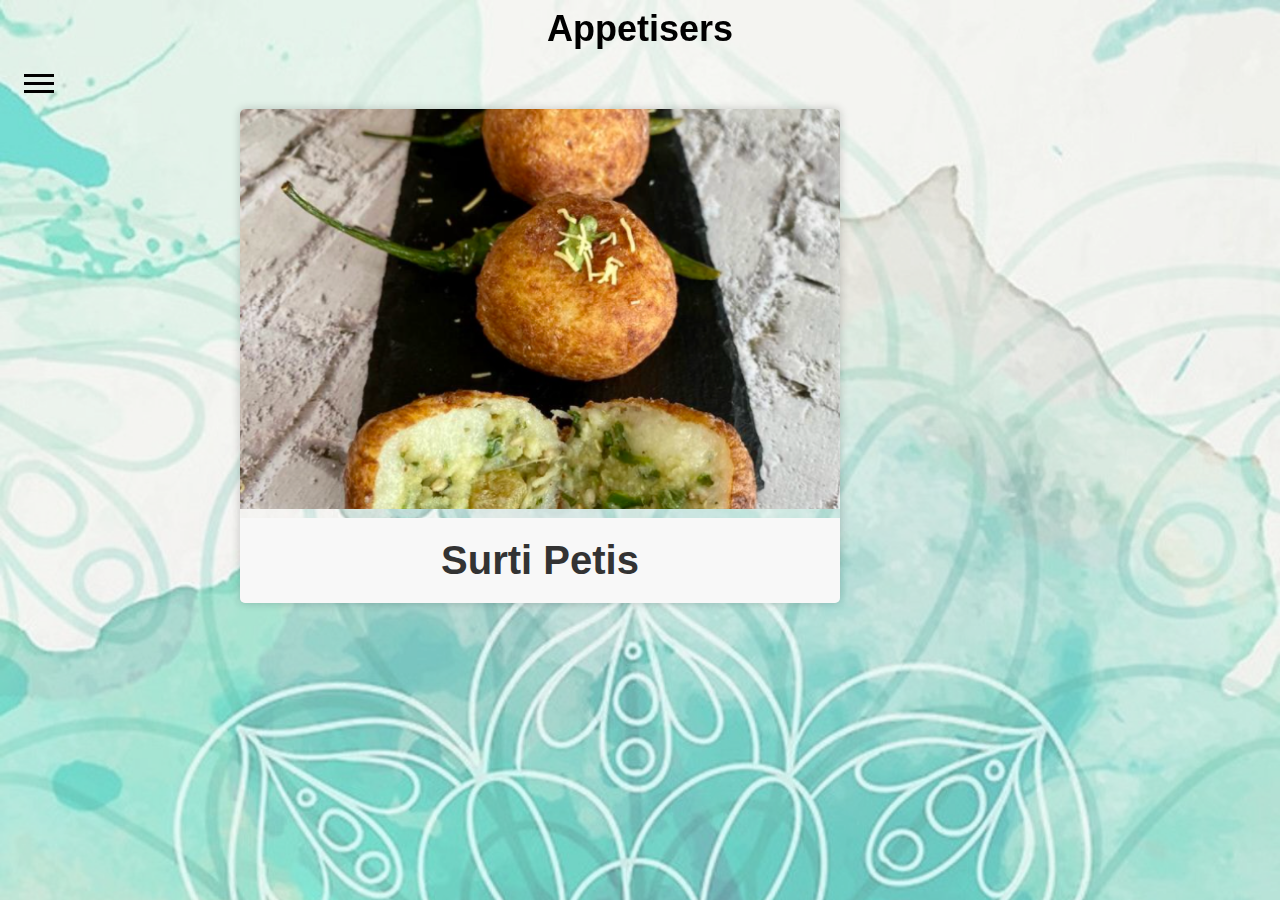
==== appetisers/appetisers.html @ cb49458e "initial commit" ====
<!DOCTYPE html>
<html lang="en">
<head>
	<meta charset="UTF-8">
	<title>Appetisers</title>
    <link rel="stylesheet" href="../style_trial.css">
</head>
<body>
	<header>
		<h1>Appetisers</h1>
		<!-- Add a menu bar with 3 lines as the logo -->
		<div class="menu-bar" onclick="openNav()">
      <div class="menu-bar-line"></div>
      <div class="menu-bar-line"></div>
      <div class="menu-bar-line"></div>
    </div>
    <!-- Add a side navigation menu -->
    <div id="mySidenav" class="sidenav">
        <a href="javascript:void(0)" class="closebtn" onclick="closeNav()">&times;</a>
        <a href="../index.html">Home</a>
        <a href="appetisers.html">Appetisers</a>
        <a href="../mains/mains.html">Mains</a>
    </div>

	</header>
	<main>
        <section class="recipes">
            <div class="recipe">
              <a href="surti-petis/surti-petis-recipe.html">
                <img src="surti-petis/surti-petis-image.png" alt="Surti Petis">
                <h3>Surti Petis</h3>
              </a>
            </div>

             
            <!-- add more recipe boxes here -->
        </section>

	</main>

    <script>
		// Add JavaScript code here for interactive elements
		
		// Open the side navigation menu
		function openNav() {
		  document.getElementById("mySidenav").style.width = "250px";
		}
  
		// Close the side navigation menu
		function closeNav() {
		  document.getElementById("mySidenav").style.width = "0";
		}
	</script>
</body>
</html>
---- style_trial.css ----
/* set the font family and background color for the entire page */
body {
  font-family: sans-serif;
  font-size: 20px;
  background-color: #f5f5f5;
}

/* Mobile styles */
@media only screen and (max-width: 1300px) {
    body {
        font-family: sans-serif;
        font-size: 40px;
        background-color: #f5f5f5;
    }

    /* .recipe {
        width: 600px;
        margin-bottom: 30px;
        box-shadow: 0px 0px 10px rgba(0, 0, 0, 0.2);
        border-radius: 5px;
        overflow: hidden;
    } */
}

/* center the main content area on the page */
main {
  max-width: 800px;
  margin: 0 auto;
  /* padding: 20px;
  background-color: #fff;
  box-shadow: 0 0 10px rgba(0, 0, 0, 0.1); */
}

/* style the recipe title */
h1 {
  font-size: 36px;
  text-align: center;
  margin-top: 0;
}

/* style the ingredients and instructions lists */
ul {
  list-style: none;
  padding: 0;
}

/* add some spacing between the list items */
li {
  margin-bottom: 5px;
}


/* Style the menu bar icon */
.menu-bar {
    display: block;
    cursor: pointer;
    margin: 1rem;
}
  
/* Style the menu bar lines */
.menu-bar-line {
    width: 30px;
    height: 3px;
    background-color: #000;
    margin: 5px 0;
}
  
/* Style the side navigation menu */
.sidenav {
    width: 0;
    position: fixed;
    z-index: 1;
    top: 0;
    left: 0;
    background-color: #fff;
    overflow-x: hidden;
    transition: 0.5s;
    padding-top: 60px;
}
  
/* Style the close button on the side navigation menu */
.sidenav .closebtn {
    position: absolute;
    top: 0;
    right: 25px;
    font-size: 36px;
    margin-left: 50px;
}
  
/* Style the links on the side navigation menu */
.sidenav a {
    display: block;
    padding: 8px 8px 8px 32px;
    text-decoration: none;
    color: #818181;
    transition: 0.3s;
}
  
/* Style the links on the side navigation menu when hovered over */
.sidenav a:hover {
    color: #f1f1f1;
}
  
/* Add the Indian pattern to the side of the webpage */
body:before {
    content: "";
    position: fixed;
    top: 0;
    left: 0;
    bottom: 0;
    right: 0;
    background-image: url("background-pattern.jpg");
    background-size: cover;
    background-repeat: no-repeat;
    opacity: 0.6;
    z-index: -1;
}


/* recipe box styling*/

.recipes {
    display: flex;
    flex-wrap: wrap;
    justify-content: space-between;
}

.recipe {
    width: 300px;
    margin-bottom: 30px;
    box-shadow: 0px 0px 10px rgba(0, 0, 0, 0.2);
    border-radius: 5px;
    overflow: hidden;
}

.recipe a {
    display: block;
    text-decoration: none;
}

.recipe img {
    width: 100%;
    height: 200px;
    object-fit: cover;
}

.recipe h3 {
    margin: 0;
    padding: 20px;
    font-size: 24px;
    text-align: center;
    background-color: #F8F8F8;
    color: #333;
}

@media only screen and (max-width: 1300px) {
    .recipes {
        display: flex;
        flex-wrap: wrap;
        justify-content: space-between;
        margin: 0 auto;
    }
    
    .recipe {
        width: 600px;
        margin-bottom: 30px;
        box-shadow: 0px 0px 10px rgba(0, 0, 0, 0.2);
        border-radius: 5px;
        overflow: hidden;
    }
    
    .recipe a {
        display: block;
        text-decoration: none;
    }
    
    .recipe img {
        width: 100%;
        height: 400px;
        object-fit: cover;
    }
    
    .recipe h3 {
        margin: 0;
        padding: 20px;
        font-size: 40px;
        text-align: center;
        background-color: #F8F8F8;
        color: #333;
    }
}
  
.recipe:hover {
    transform: translateY(-5px);
    transition: all 0.2s ease-in-out;
    box-shadow: 0 0 20px rgba(0, 0, 0, 0.2);
}
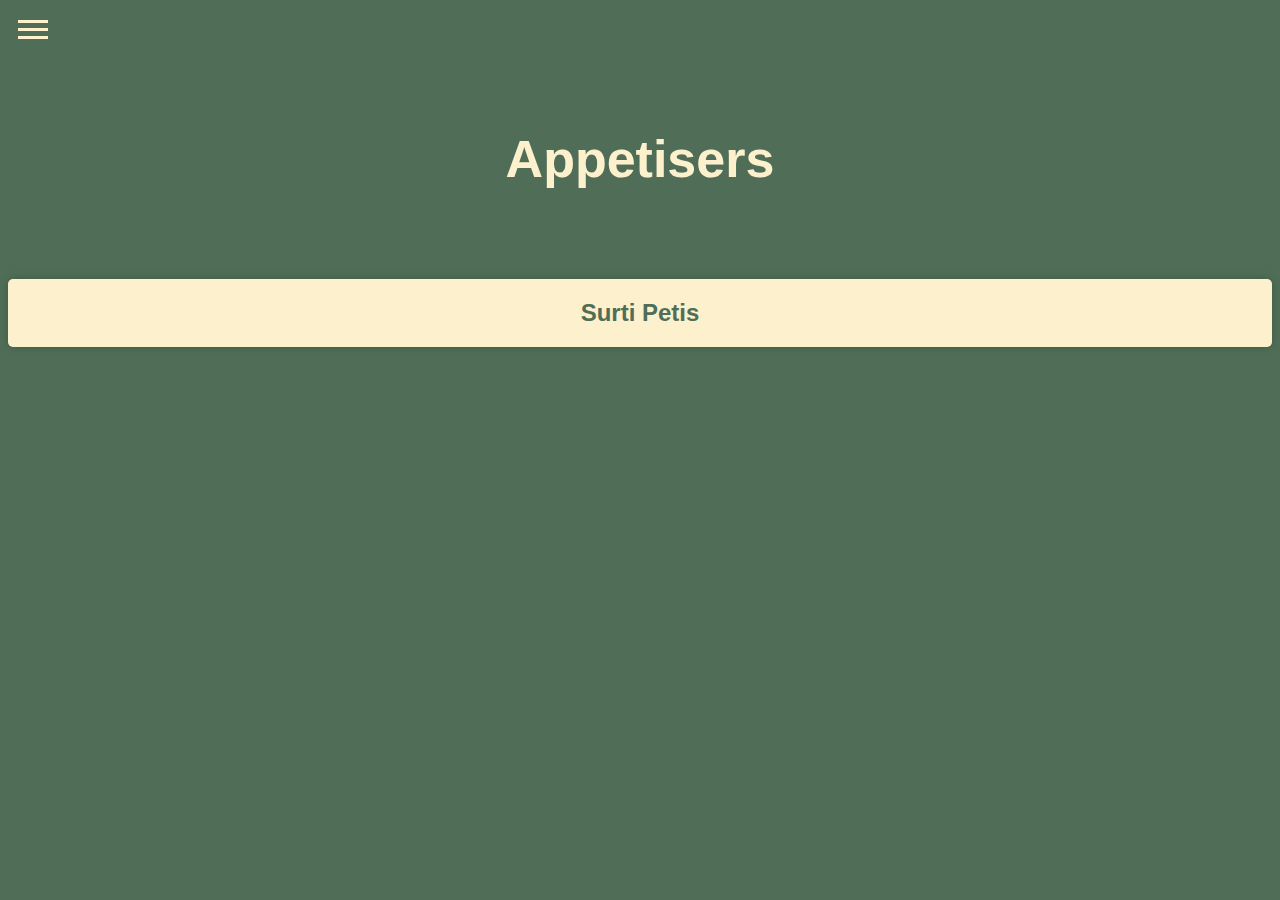
==== commit a336d649: "hyderabadi paneer half done" ====
--- a/appetisers/appetisers.html
+++ b/appetisers/appetisers.html
@@ -3,31 +3,32 @@
 <head>
 	<meta charset="UTF-8">
 	<title>Appetisers</title>
-    <link rel="stylesheet" href="../style_trial.css">
+    <link rel="stylesheet" href="../style.css">
 </head>
 <body>
+  <!-- Add a menu bar with 3 lines as the logo -->
+  <div class="menu-bar" onclick="openNav()">
+    <div class="menu-bar-line"></div>
+    <div class="menu-bar-line"></div>
+    <div class="menu-bar-line"></div>
+  </div>
+  <!-- Add a side navigation menu -->
+  <div id="mySidenav" class="sidenav">
+      <a href="javascript:void(0)" class="closebtn" onclick="closeNav()">&times;</a>
+      <a href="../index.html">Home</a>
+      <a href="appetisers.html">Appetisers</a>
+      <a href="../mains/mains.html">Mains</a>
+  </div>
 	<header>
-		<h1>Appetisers</h1>
-		<!-- Add a menu bar with 3 lines as the logo -->
-		<div class="menu-bar" onclick="openNav()">
-      <div class="menu-bar-line"></div>
-      <div class="menu-bar-line"></div>
-      <div class="menu-bar-line"></div>
-    </div>
-    <!-- Add a side navigation menu -->
-    <div id="mySidenav" class="sidenav">
-        <a href="javascript:void(0)" class="closebtn" onclick="closeNav()">&times;</a>
-        <a href="../index.html">Home</a>
-        <a href="appetisers.html">Appetisers</a>
-        <a href="../mains/mains.html">Mains</a>
-    </div>
+		<h2>Appetisers</h2>
+		
 
 	</header>
 	<main>
         <section class="recipes">
             <div class="recipe">
               <a href="surti-petis/surti-petis-recipe.html">
-                <img src="surti-petis/surti-petis-image.png" alt="Surti Petis">
+                <!-- <img src="surti-petis/surti-petis-image.png" alt="Surti Petis"> -->
                 <h3>Surti Petis</h3>
               </a>
             </div>
--- a/style.css
+++ b/style.css
@@ -0,0 +1,208 @@
+/* set the font family and background color for the entire page */
+body {
+  font-family: sans-serif;
+  font-size: 20px;
+  background-color: #506e57;
+}
+
+/* Mobile styles */
+@media only screen and (max-width: 1300px) {
+    body {
+        font-family: sans-serif;
+        font-size: 40px;
+        background-color: #506e57;
+    }
+}
+
+/* center the main content area on the page */
+main {
+  /* max-width: 800px;
+  margin: 0 auto;
+  padding: 40px; */
+  text-align: center;
+  color: #c1d1a9;
+  font-size: 24px;
+  margin-top: 10vh;
+  /* background-color: #fff; */
+  /* box-shadow: 0 0 10px rgba(0, 0, 0, 0.1); */
+}
+
+/* style the recipe title */
+h1 {
+  font-size: 64px;
+  text-align: center;
+  margin-top: 30vh;
+  color: #fdf0cd;
+}
+
+h2 {
+    font-size: 52px;
+    text-align: center;
+    margin-top: 10vh;
+    color: #fdf0cd;
+}
+
+h3 {
+    font-size: 36px;
+    text-align: left;
+    margin-top: 10vh;
+    color: #fdf0cd;
+    /* padding-left: 10%; */
+    padding: 0% 10%;
+}
+
+ul {
+  list-style: none;
+  padding: 0% 5%;
+  text-align: left;
+}
+
+ol {
+    padding: 0% 5%;
+    text-align: left;
+}
+
+
+li {
+  margin-bottom: 5px;
+  padding: 0% 5%;
+  text-align: left;
+}
+
+
+h4 {
+    margin-top: 2%;
+    margin-bottom: 1%;
+    padding: 0% 5%;
+    text-align: left;
+    font-size: 24px;
+    color: #fdf0cd;
+    font-weight: bold;
+}
+
+img {
+    align-items: right;
+    padding-right: 10%;
+}
+
+
+
+
+
+/* Style the menu bar icon */
+.menu-bar {
+    display: block;
+    cursor: pointer;
+    margin: 20px 10px;
+}
+  
+/* Style the menu bar lines */
+.menu-bar-line {
+    width: 30px;
+    height: 3px;
+    background-color: #fdf0cd;
+    margin: 5px 0;
+}
+  
+/* Style the side navigation menu */
+.sidenav {
+    width: 0;
+    height: 100vh;
+    position: fixed;
+    z-index: 1;
+    top: 0;
+    left: 0;
+    background-color: #fdf0cd;
+    overflow-x: hidden;
+    transition: 0.5s;
+    padding-top: 60px;
+}
+  
+/* Style the close button on the side navigation menu */
+.sidenav .closebtn {
+    position: absolute;
+    top: 0;
+    right: 25px;
+    font-size: 36px;
+    margin-left: 50px;
+}
+  
+/* Style the links on the side navigation menu */
+.sidenav a {
+    font-size: 24px;
+    display: block;
+    /* padding: 8px 8px 8px 8px; */
+    text-align: center;
+    text-decoration: none;
+    color: #506e57;
+    transition: 0.3s;
+    padding-bottom: 10%;
+}
+  
+/* Style the links on the side navigation menu when hovered over */
+.sidenav a:hover {
+    color: #c1d1a9;
+}
+  
+/* Add the Indian pattern to the side of the webpage */
+/* body:before {
+    content: "";
+    position: fixed;
+    top: 0;
+    left: 0;
+    bottom: 0;
+    right: 0;
+    background-image: url("background-pattern.jpg");
+    background-size: cover;
+    background-repeat: no-repeat;
+    opacity: 0.6;
+    z-index: -1;
+} */
+
+/* hello */
+
+
+/* recipe box styling*/
+
+.recipes {
+    display: flex;
+    flex-wrap: wrap;
+    justify-content: space-between;
+}
+
+.recipe {
+    width: 100%;
+    margin-bottom: 30px;
+    box-shadow: 0px 0px 10px rgba(0, 0, 0, 0.2);
+    border-radius: 5px;
+    overflow: hidden;
+    
+    
+}
+
+.recipe a {
+    display: block;
+    text-decoration: none;
+}
+
+.recipe img {
+    width: 100%;
+    height: 200px;
+    object-fit: cover;
+}
+
+.recipe h3 {
+    margin: 0;
+    padding: 20px;
+    font-size: 24px;
+    text-align: center;
+    background-color: #fdf0cd;
+    color: #506e57;
+}
+  
+.recipe:hover {
+    transform: translateY(-5px);
+    transition: all 0.2s ease-in-out;
+    box-shadow: 0 0 20px rgba(0, 0, 0, 0.2);
+}
+  
